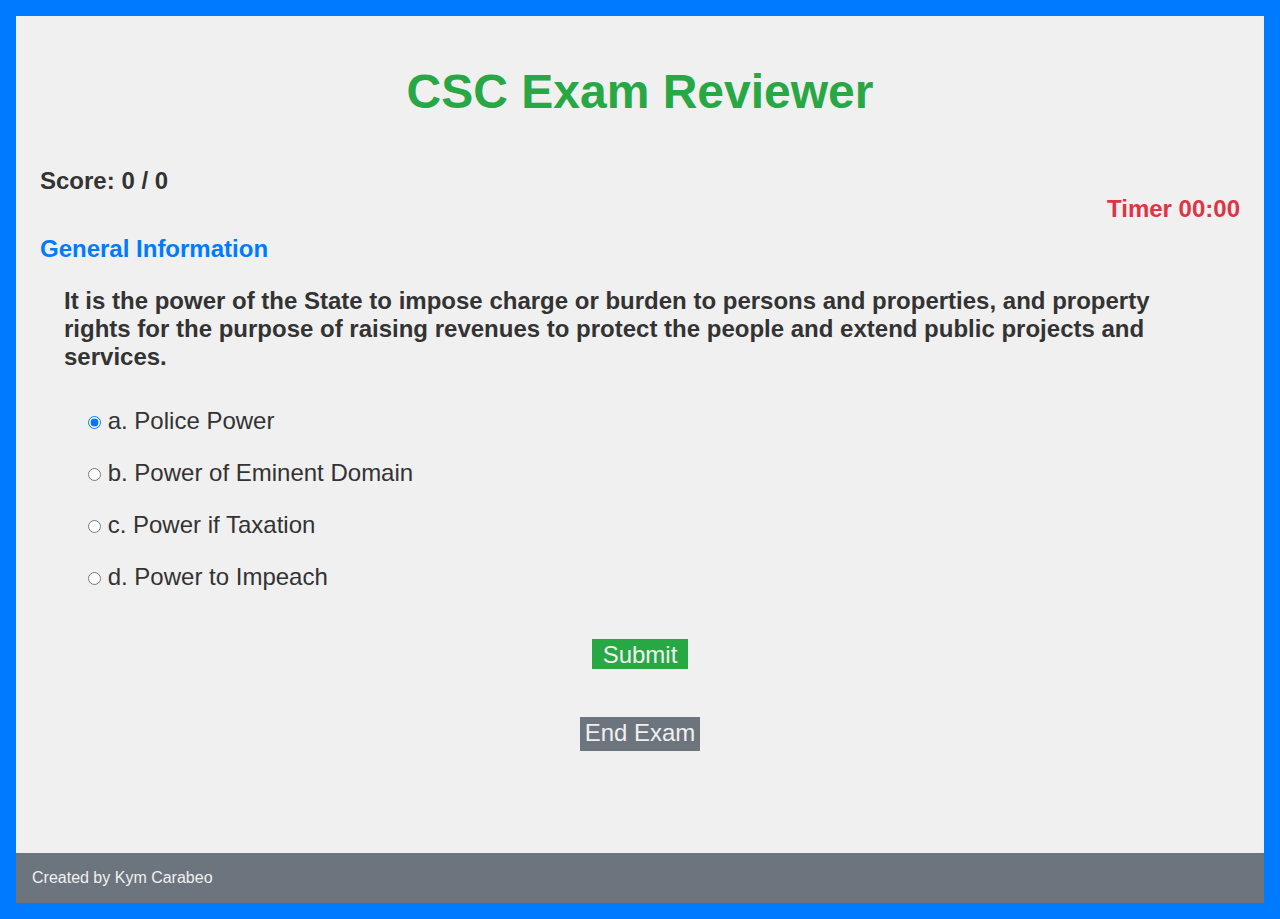
==== public/index.html @ a890e927 "deploy to firebase hosting" ====
<!DOCTYPE html>
<html>
<head>
	<meta name="viewport" content="width=device-width, initial-scale=1.0">
	<link rel="stylesheet" href="style.css">
	<title>	CSC Reviewer</title>
</head>
<body>
	<div class="container">
		<div class="top-div">
			<h1 id="top-title">CSC Exam Reviewer</h1>
			<h2 class="score"><span id="final-score">Score: </span><span id="score">0</span> / <span id="total">0 </span><span id="percent">0%</span></h2>
			<h2 id="timer">Timer <label id="minutes">00</label>:<label id="seconds">00</label></h2>
		</div>
		<div class="content-container">
			<div id="content">
				<h1 id="category">Category</h1>
				<h1 id="question">Question</h1>
				<div class="choice">
					<div class="div-choice">
						<input type="radio" id="choice_one" name="choices" value="a">
						<label for="choice_one" id="label_one">Choice 1</label>
					</div>
					<div class="div-choice">
						<input type="radio" id="choice_two" name="choices" value="b">
						<label for="choice_two" id="label_two">Choice 2</label>
					</div>
					<div class="div-choice">
						<input type="radio" id="choice_three" name="choices" value="c">
						<label for="choice_three" id="label_three">Choice 3</label>
					</div>
					<div class="div-choice">
						<input type="radio" id="choice_four" name="choices" value="d">
						<label for="choice_four" id="label_four">Choice 4</label>
					</div>
				</div>
				<div id="submit-button">Submit</div>
				<div id="end-exam">End Exam</div>
				<div id="correct-answer-div">
					<h3 id="answer-remark">You're correct</h3>
					<h3>The correct answer is: <span id="correct_answer">a</span></h3><div id="next-button">Next</div>
				</div>
			</div>
		</div>
		<div class="footer">
			Created by Kym Carabeo
		</div>
		<script src="main.js"></script>
	</div>
</body>
</html>
---- public/style.css ----
*,*::before,*::after{
		padding: 0;
		margin: 0;
		box-sizing: border-box;
}

body{
	font-family: sans-serif;
	background: #007BFF;
	padding: 1em;
}

.container{
 	background: #f0f0f0;
 	color: #333;
}

#top-title{
	padding: 1em;
	text-align: center;
	font-size: 3em;
	color: #28A745;
}

.score{
	margin-left: 1em;
}

#percent{
	display: none;
}

#timer{
	text-align: right;
	padding-right: 1em;
	color: #DC3545;
}

.content-container{
	font-size: 1.5em;
	min-height: 70vh;
}

#category{
	padding: 0.5em 1em;
	font-size: 1em;
	color: #007BFF;
}

#question{
	padding: 0.5em 2em;
	font-size: 1em;
}

.choice{
	padding: 0 1em 1em 2em;
	font-size: 1em;
}

.div-choice{
	display: block;
	margin: 1em;
}


.footer{
	background: #6C757D;
	color: #f0f0f0;
	padding: 1em;
}

#submit-button{
	margin: 0 auto;
	text-align: center;
	padding: 0.1em;
	width: 4em;
	height: 1.25em;
	background: #28A745;
	color: #f0f0f0;
	cursor: pointer;
}

#correct-answer-div{
	display: none;
	padding-left: 1em;
	color: #DC3545;
	font-size: 0.9em;
	text-align: center;

}

#correct_answer{
	color: #007BFF;
	font-size: 1.5em;
}

#next-button{
	margin: 0 auto;
	text-align: center;
	padding: 0.1em;
	width: 4em;
	height: 1.25em;
	background: #007BFF;
	color: #f0f0f0;
	cursor: pointer;
}

.exam-complete{
	text-align: center;
	color: #007BFF;
}

#new-button{
	margin: 0 auto;
	text-align: center;
	padding: 0.1em;
	font-size: 2em;
	width: 4.5em;
	height: 1.35em;
	background: #007BFF;
	color: #f0f0f0;
	cursor: pointer;
}

#end-exam{
	margin: 0 auto;
	margin-top: 2em;
	text-align: center;
	padding: 0.1em;
	font-size: 1em;
	width: 5em;
	height: 1.4em;
	background: #6C757D;
	color: #f0f0f0;
	cursor: pointer;
}
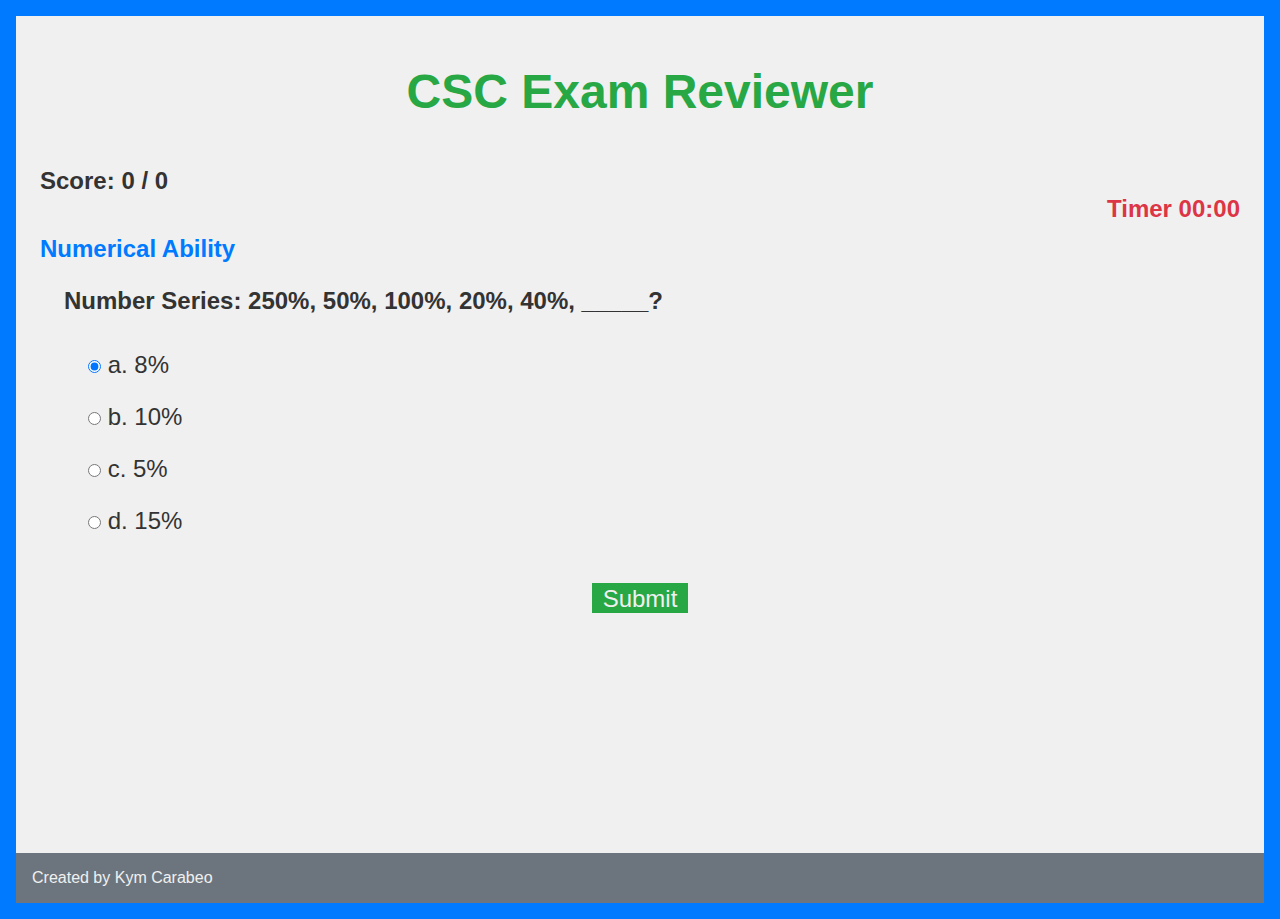
==== commit a01402a0: "remove end exam" ====
--- a/public/index.html
+++ b/public/index.html
@@ -35,7 +35,6 @@
 					</div>
 				</div>
 				<div id="submit-button">Submit</div>
-				<div id="end-exam">End Exam</div>
 				<div id="correct-answer-div">
 					<h3 id="answer-remark">You're correct</h3>
 					<h3>The correct answer is: <span id="correct_answer">a</span></h3><div id="next-button">Next</div>
